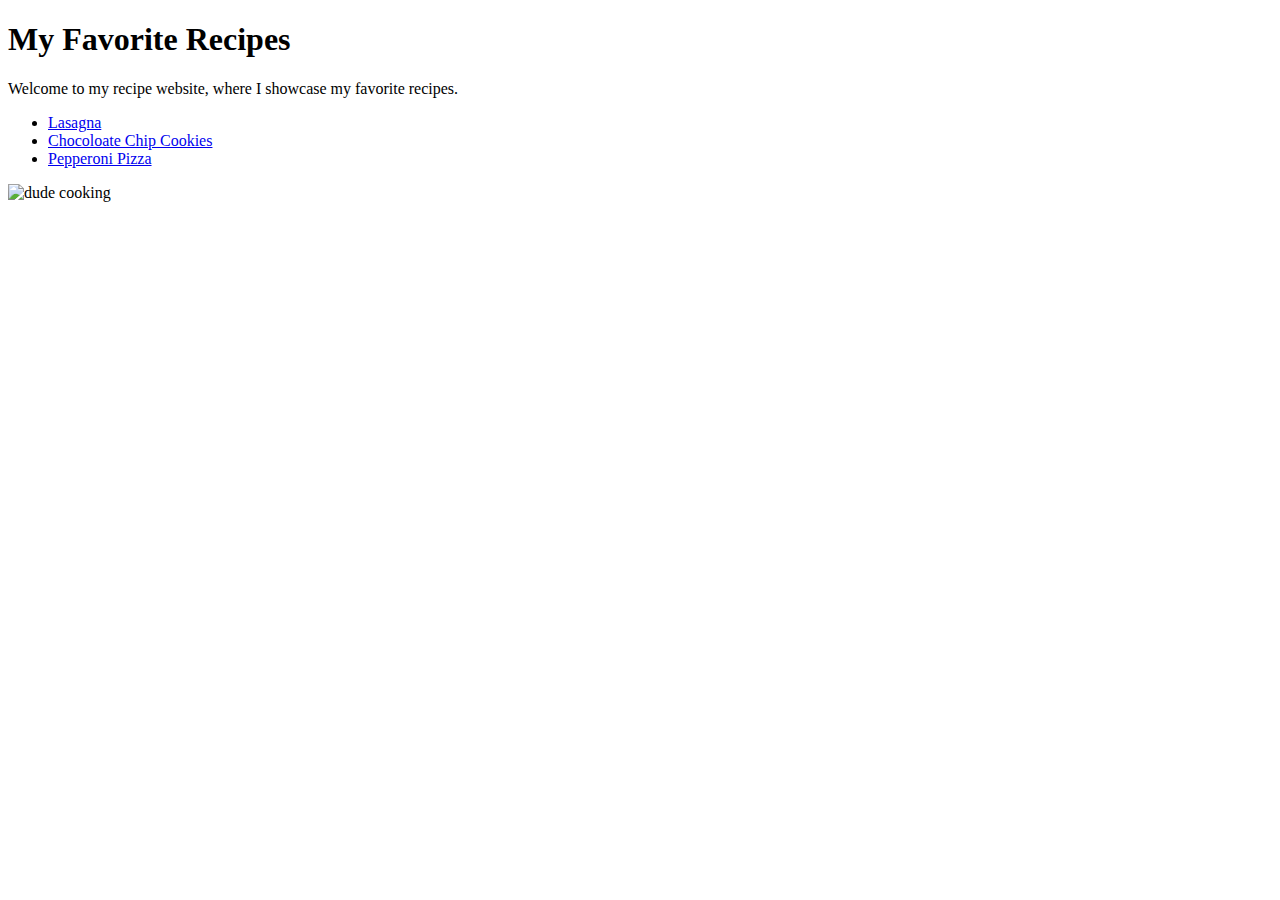
==== index.html @ 857ceed6 "Added recipes in preperation for directory move" ====
<!DOCTYPE html>
<html lang="en">
<head>
    <meta charset="UTF-8">
    <meta http-equiv="X-UA-Compatible" content="IE=edge">
    <meta name="viewport" content="width=device-width, initial-scale=1.0">
    <title>My Recipes</title>
</head>
<body>
    <h1> My Favorite Recipes</h1>
    <p>Welcome to my recipe website, where I showcase my favorite recipes.</p>
    <ul>
        <li><a href="recipes/lasagna.html">Lasagna</a></li>
        <li><a href="recipes/cookies.html">Chocoloate Chip Cookies</a></li></li>
        <li><a href="recipes/pizza.html">Pepperoni Pizza</a></li></li>
    </ul>
    <img src="./images/titleimage.jpg" alt="dude cooking" height="300px">
</body>
</html>
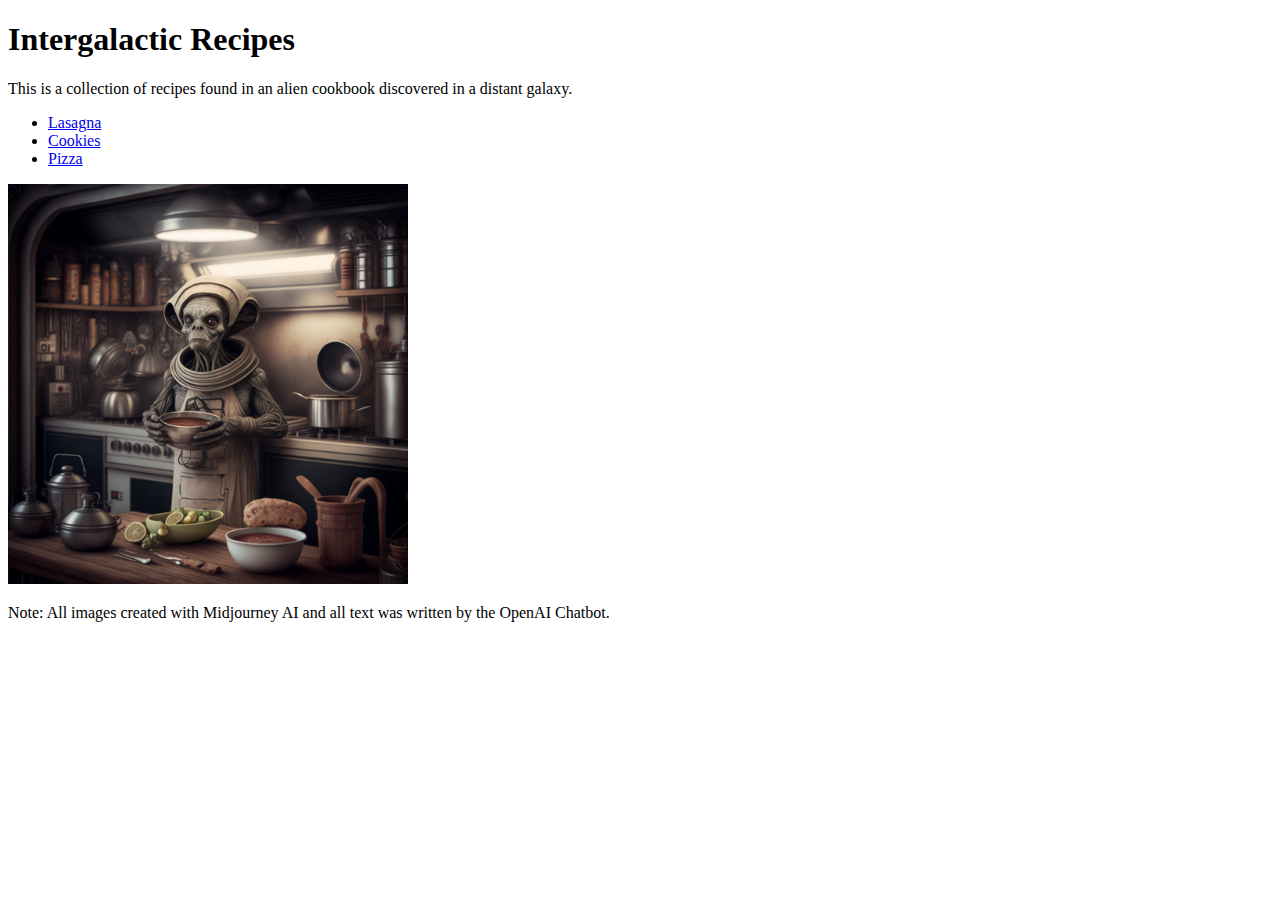
==== commit cda58e1e: "Add images from Midjourney and recipes from OpenAI" ====
--- a/index.html
+++ b/index.html
@@ -7,13 +7,15 @@
     <title>My Recipes</title>
 </head>
 <body>
-    <h1> My Favorite Recipes</h1>
-    <p>Welcome to my recipe website, where I showcase my favorite recipes.</p>
+    <h1> Intergalactic Recipes</h1>
+    <p>This is a collection of recipes found in an alien cookbook discovered in a distant galaxy.</p>
     <ul>
         <li><a href="recipes/lasagna.html">Lasagna</a></li>
-        <li><a href="recipes/cookies.html">Chocoloate Chip Cookies</a></li></li>
-        <li><a href="recipes/pizza.html">Pepperoni Pizza</a></li></li>
+        <li><a href="recipes/cookies.html">Cookies</a></li></li>
+        <li><a href="recipes/pizza.html">Pizza</a></li></li>
     </ul>
-    <img src="./images/titleimage.jpg" alt="dude cooking" height="300px">
+    <img src="./images/alienchef.png" alt="dude cooking" height="400px">
+
+<p>Note: All images created with Midjourney AI and all text was written by the OpenAI Chatbot.</p>
 </body>
 </html>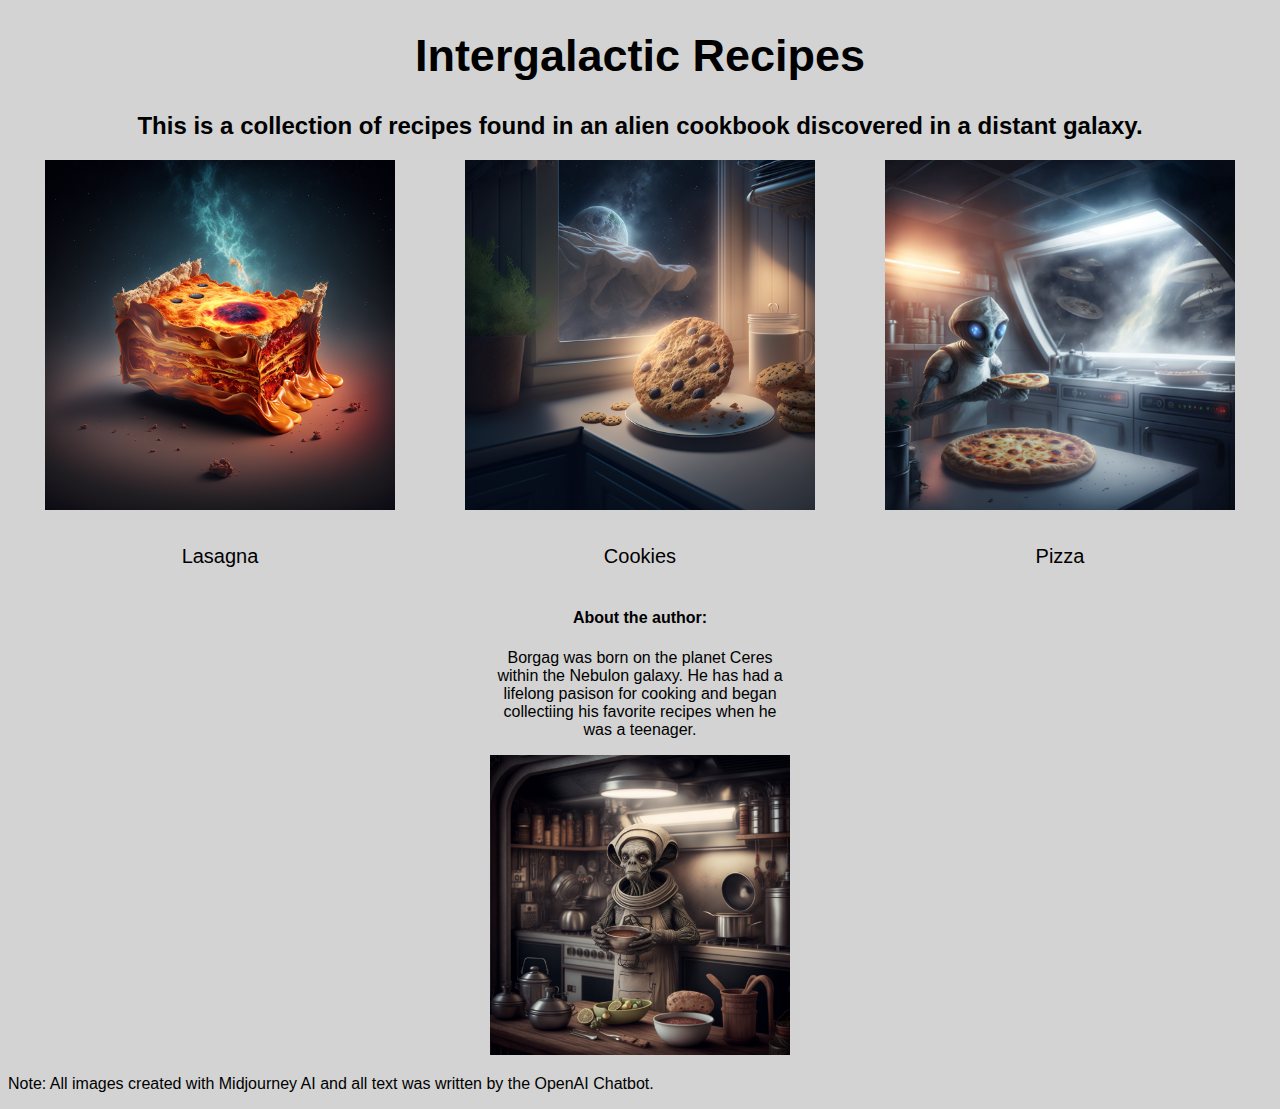
==== commit 210f0c0e: "add css to all pages" ====
--- a/index.html
+++ b/index.html
@@ -4,17 +4,38 @@
     <meta charset="UTF-8">
     <meta http-equiv="X-UA-Compatible" content="IE=edge">
     <meta name="viewport" content="width=device-width, initial-scale=1.0">
-    <title>My Recipes</title>
+    <link rel="stylesheet" href="styles.css">
+    <title>Alien Recipes</title>
 </head>
 <body>
     <h1> Intergalactic Recipes</h1>
-    <p>This is a collection of recipes found in an alien cookbook discovered in a distant galaxy.</p>
-    <ul>
-        <li><a href="recipes/lasagna.html">Lasagna</a></li>
-        <li><a href="recipes/cookies.html">Cookies</a></li></li>
-        <li><a href="recipes/pizza.html">Pizza</a></li></li>
-    </ul>
-    <img src="./images/alienchef.png" alt="dude cooking" height="400px">
+    <h2>This is a collection of recipes found in an alien cookbook discovered in a distant galaxy.</h2>
+    <div class="content">
+        <div class="item">
+            <a href="recipes/lasagna.html"><img src="./images/Pizza_photorealistic_highres_image_of_lasagna_found_in_the_kitc_01829a55-df86-4426-a270-08076dfe0431.png" width=" 350px"></a>
+            <p>Lasagna</p>
+        </div>
+        <div class="item">
+            <a href="recipes/cookies.html"><img src="./images/Pizza_photorealistic_highres_image_of_cookies_found_in_the_kitc_0d1ea54c-e7f5-48b0-9801-30c7428da7d7.png" width="350px"></a>
+            <p>Cookies</p>
+        </div>
+        <div class="item">
+            <a href="recipes/pizza.html"><img src="./images/pizza1.png" width="350px"></a>
+            <p>Pizza</p>
+        </div>
+
+    
+    </div>
+    
+
+
+    <div class="bio">
+        <h4>About the author:</h4>
+        <p>Borgag was born on the planet Ceres within the Nebulon galaxy. He has had a lifelong pasison for cooking and began collectiing his favorite recipes when he was a teenager. </p>
+        <img src="./images/alienchef.png" alt="dude cooking" height="300px">
+    </div>
+    
+    
 
 <p>Note: All images created with Midjourney AI and all text was written by the OpenAI Chatbot.</p>
 </body>
--- a/styles.css
+++ b/styles.css
@@ -0,0 +1,67 @@
+html {
+    background-color: lightgray;
+}
+
+body {
+    color: black;
+    font-family: sans-serif;
+}
+
+h1 {
+    font-size: 45px;
+    text-align: center;
+}
+
+h2 {
+    text-align: center;
+}
+
+h3 {
+        text-align: center;
+}
+
+.container {
+    text-align: left;
+}
+
+.list {
+    display: inline-block;
+    text-align: left;
+}
+
+.bio {
+    width: 300px;
+}
+
+.content{
+    gap:40px;
+    display: flex;
+    margin: auto;
+    display:flex;
+    flex-direction: row;
+    justify-content: center;
+    font-size: 20px;
+    gap:20px;
+}
+
+.item{
+    display: flex;
+    flex-direction: column;
+    gap:10px;
+    align-items:center;
+    width:400px;
+    text-align: center;
+}
+
+.bio {
+    text-align: center;
+    width: 400;  
+    margin: auto;  
+}
+
+.item img:hover{
+    transform: scale(1.05);
+    transition: all ease ;
+    /* border-radius: 15px; */
+    box-shadow: 0 0 5px rgb(136, 219, 140);
+}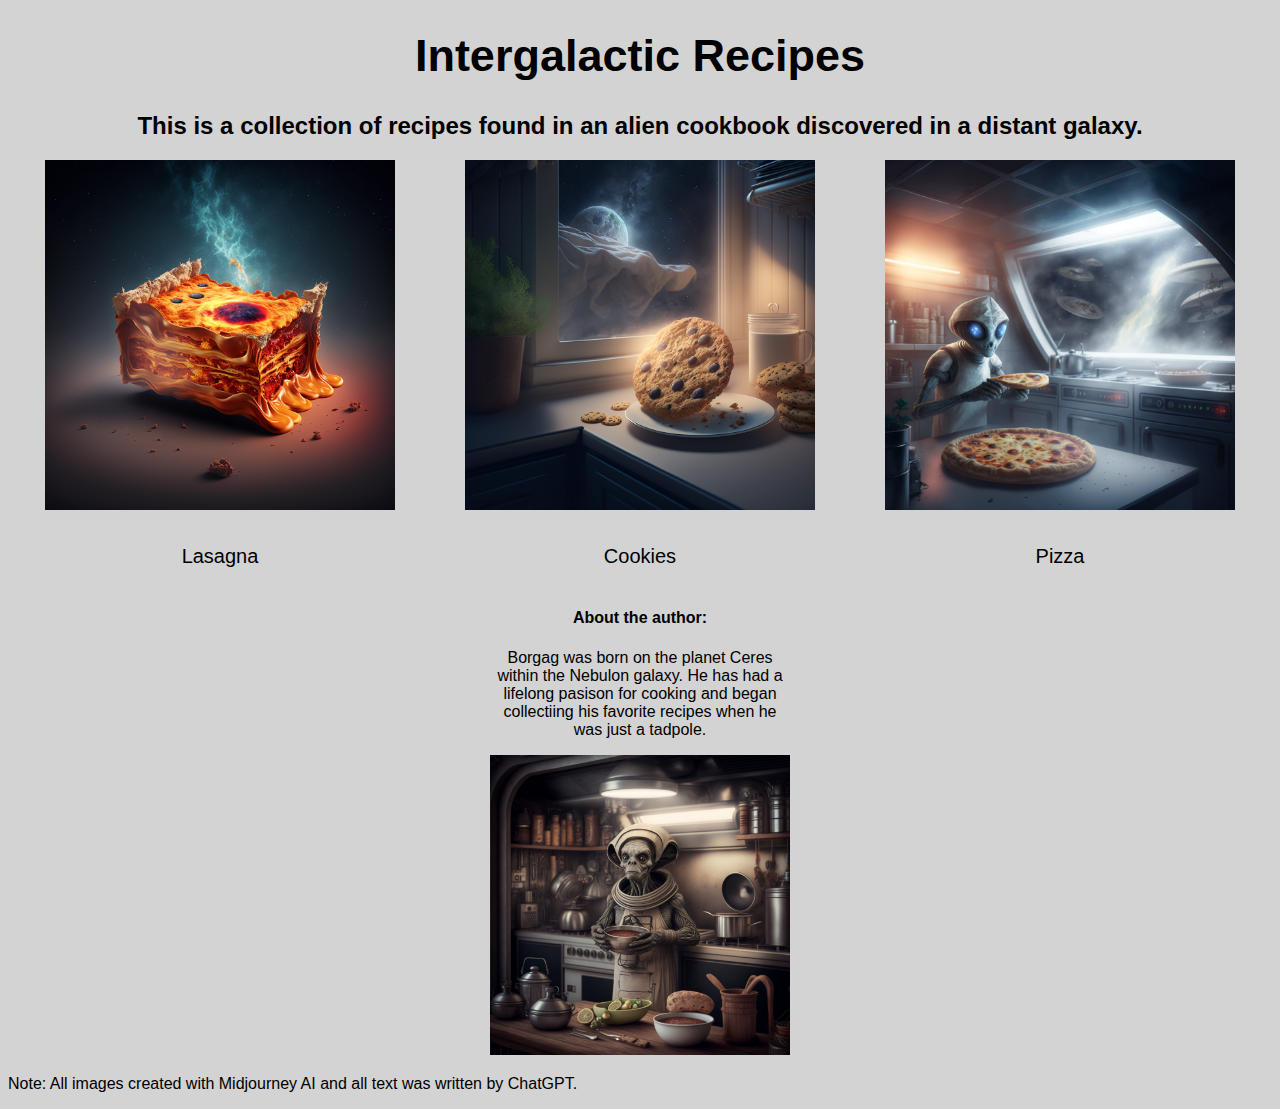
==== commit ce8543a4: "update bio" ====
--- a/index.html
+++ b/index.html
@@ -31,12 +31,12 @@
 
     <div class="bio">
         <h4>About the author:</h4>
-        <p>Borgag was born on the planet Ceres within the Nebulon galaxy. He has had a lifelong pasison for cooking and began collectiing his favorite recipes when he was a teenager. </p>
+        <p>Borgag was born on the planet Ceres within the Nebulon galaxy. He has had a lifelong pasison for cooking and began collectiing his favorite recipes when he was just a tadpole. </p>
         <img src="./images/alienchef.png" alt="dude cooking" height="300px">
     </div>
     
     
 
-<p>Note: All images created with Midjourney AI and all text was written by the OpenAI Chatbot.</p>
+<p>Note: All images created with Midjourney AI and all text was written by ChatGPT.</p>
 </body>
 </html>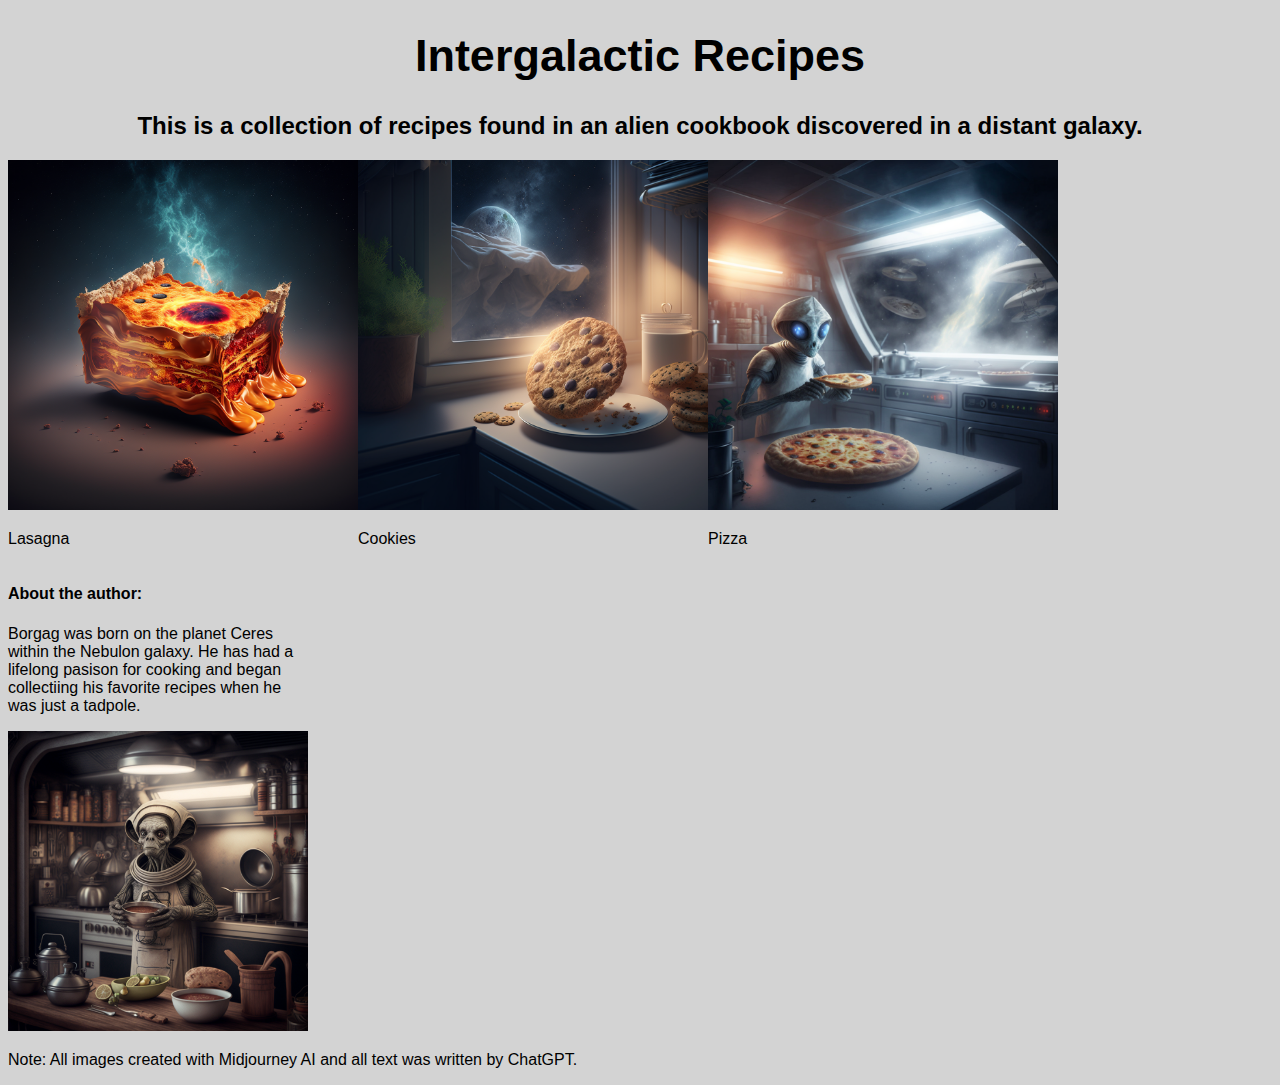
==== commit 4d4dafb0: "backing up mac" ====
--- a/index.html
+++ b/index.html
@@ -10,7 +10,7 @@
 <body>
     <h1> Intergalactic Recipes</h1>
     <h2>This is a collection of recipes found in an alien cookbook discovered in a distant galaxy.</h2>
-    <div class="content">
+    <div class="container">
         <div class="item">
             <a href="recipes/lasagna.html"><img src="./images/Pizza_photorealistic_highres_image_of_lasagna_found_in_the_kitc_01829a55-df86-4426-a270-08076dfe0431.png" width=" 350px"></a>
             <p>Lasagna</p>
--- a/styles.css
+++ b/styles.css
@@ -20,10 +20,6 @@
         text-align: center;
 }
 
-.container {
-    text-align: left;
-}
-
 .list {
     display: inline-block;
     text-align: left;
@@ -33,7 +29,17 @@
     width: 300px;
 }
 
-.content{
+.container {
+    display: flex;
+}
+
+.content .item {
+    flex: 1;
+}
+
+
+
+/* .container {
     gap:40px;
     display: flex;
     margin: auto;
@@ -57,7 +63,7 @@
     text-align: center;
     width: 400;  
     margin: auto;  
-}
+} */
 
 .item img:hover{
     transform: scale(1.05);
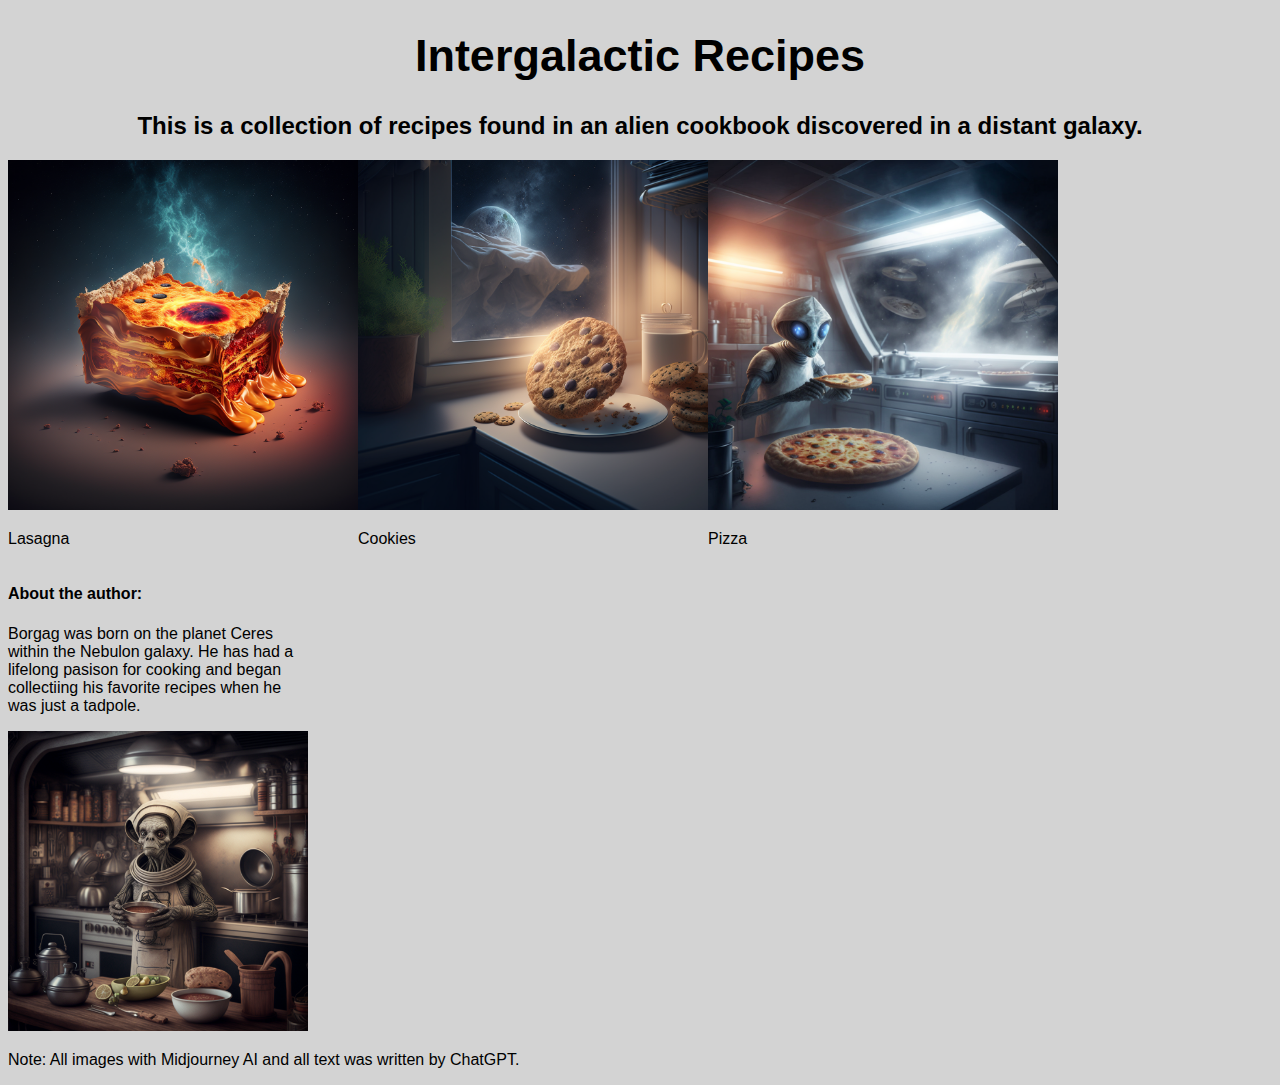
==== commit 59d4264c: "add disclaimer" ====
--- a/index.html
+++ b/index.html
@@ -36,7 +36,7 @@
     </div>
     
     
-
-<p>Note: All images created with Midjourney AI and all text was written by ChatGPT.</p>
+    <p>Note: All images with Midjourney AI and all text was written by ChatGPT.</p>
+    
 </body>
 </html>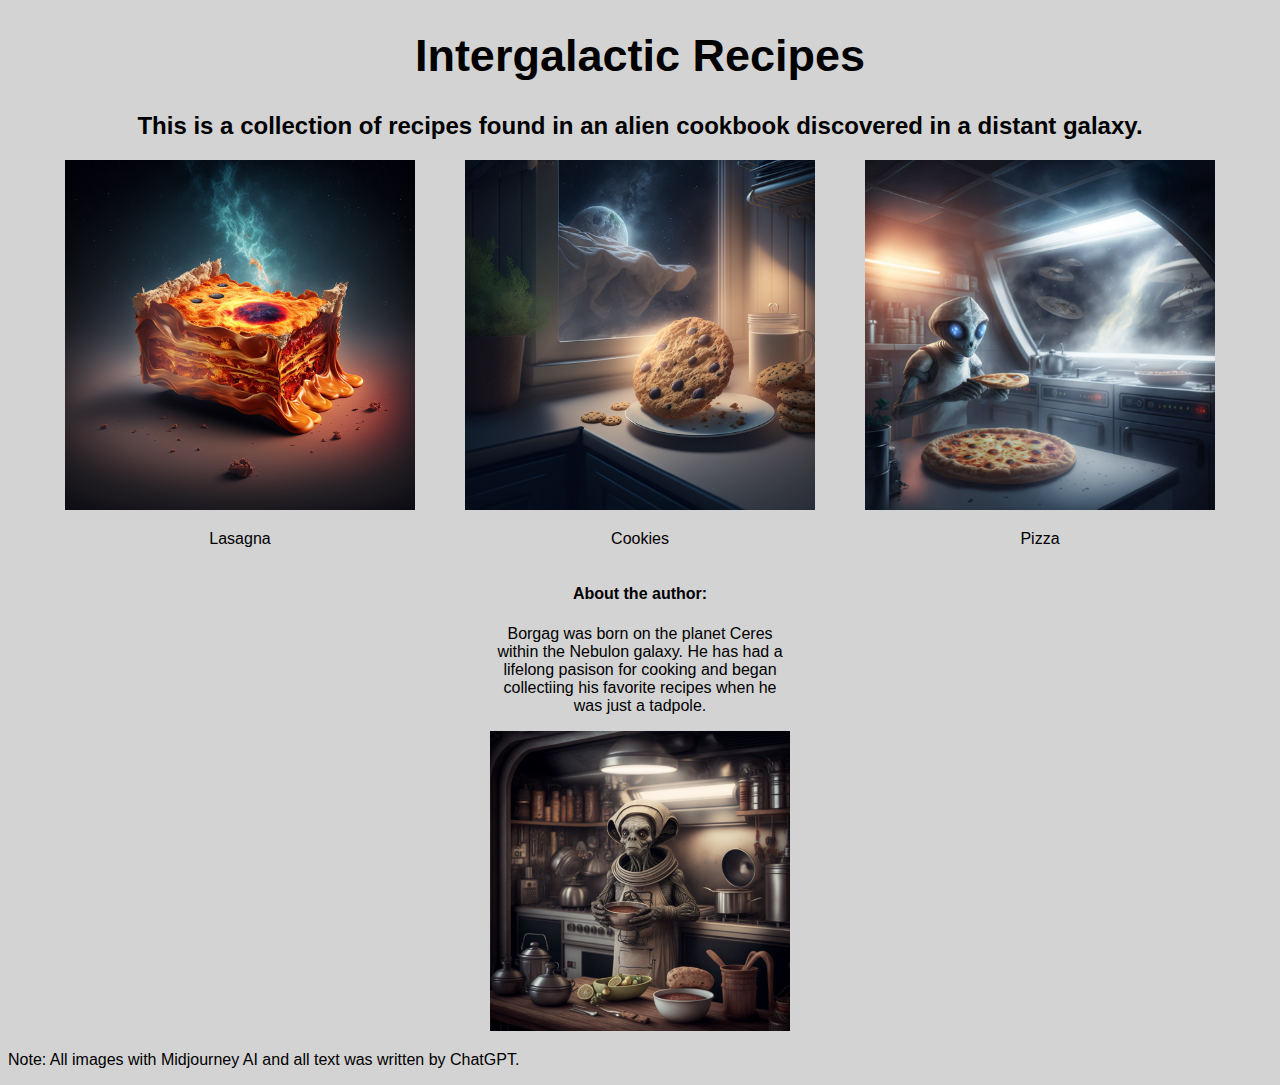
==== commit ea03977a: "css excercise" ====
--- a/index.html
+++ b/index.html
@@ -36,7 +36,7 @@
     </div>
     
     
-    <p>Note: All images with Midjourney AI and all text was written by ChatGPT.</p>
+<p>Note: All images with Midjourney AI and all text was written by ChatGPT.</p>
     
 </body>
 </html>--- a/styles.css
+++ b/styles.css
@@ -31,33 +31,19 @@
 
 .container {
     display: flex;
+    justify-content: center;
+    margin: auto;
+    flex-direction: row;
 }
 
-.content .item {
-    flex: 1;
+.item {
+   display: flex;
+    width: 400px;
+    align-items: center;
+    flex-direction: column;
 }
 
 
-
-/* .container {
-    gap:40px;
-    display: flex;
-    margin: auto;
-    display:flex;
-    flex-direction: row;
-    justify-content: center;
-    font-size: 20px;
-    gap:20px;
-}
-
-.item{
-    display: flex;
-    flex-direction: column;
-    gap:10px;
-    align-items:center;
-    width:400px;
-    text-align: center;
-}
 
 .bio {
     text-align: center;
